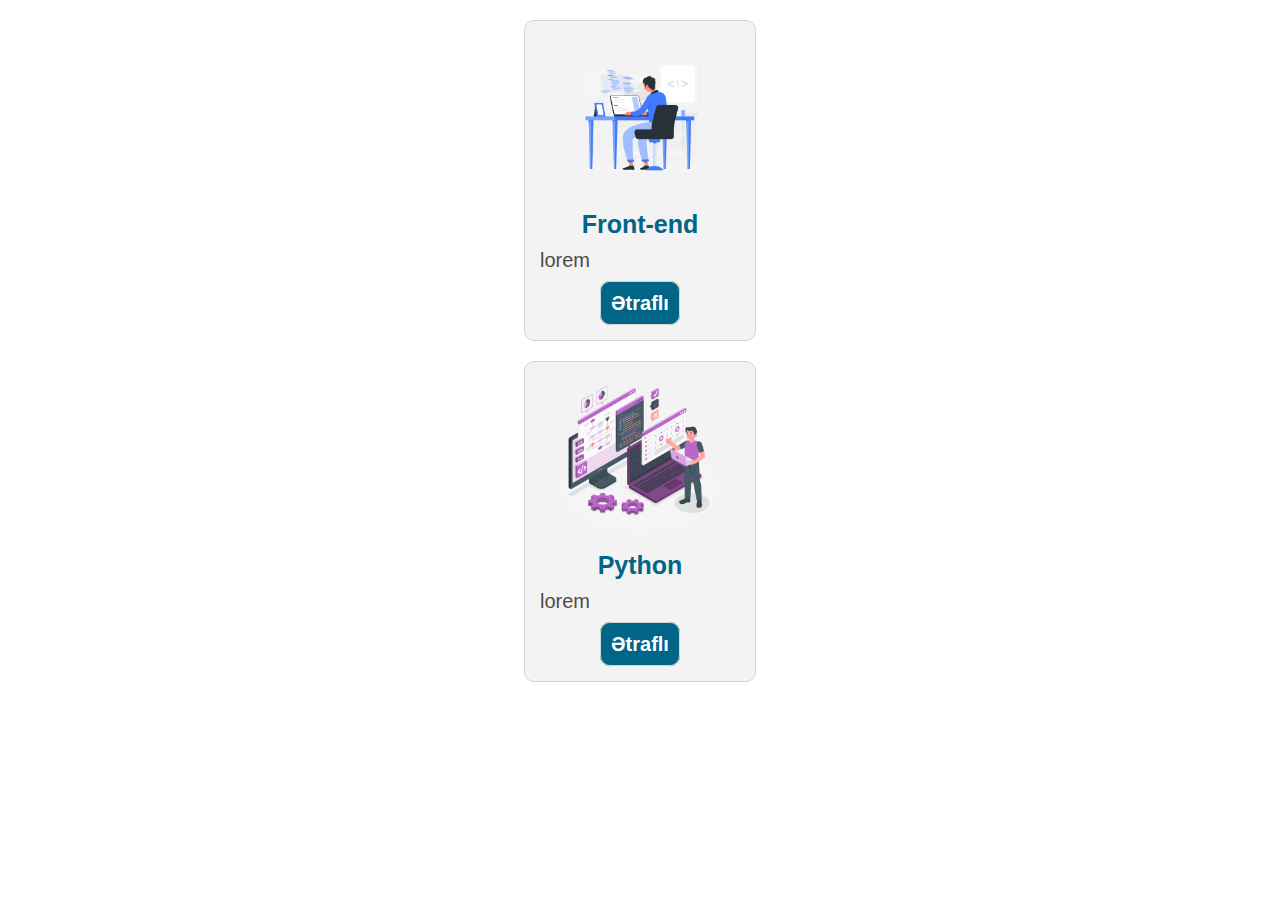
==== index.html @ 4b141990 "Add files via upload" ====
<!DOCTYPE html>
<html lang="en">
<head>
    <link rel="stylesheet" href="./assets/css/var.css">
    <meta charset="UTF-8">
    <meta http-equiv="X-UA-Compatible" content="IE=edge">
    <meta name="viewport" content="width=device-width, initial-scale=1.0">
    <title>Mr.Dev</title>

</head>
<body class="app">
    <course-item
        image = "front-end"
        title = "Front-end"
        shortAbout = "lorem"
        link = "frontend">
    </course-item>
    <course-item
        image = "python"
        title = "Python"
        shortAbout = "lorem"
        link = "python">
    </course-item>
</body>
<script src="./assets/js/components/course-item.js"></script>
</html>
---- assets/css/var.css ----
:root {
    --main-color: black;
    --second-color: rgb(0, 101, 134);
    --next-color: white;
}
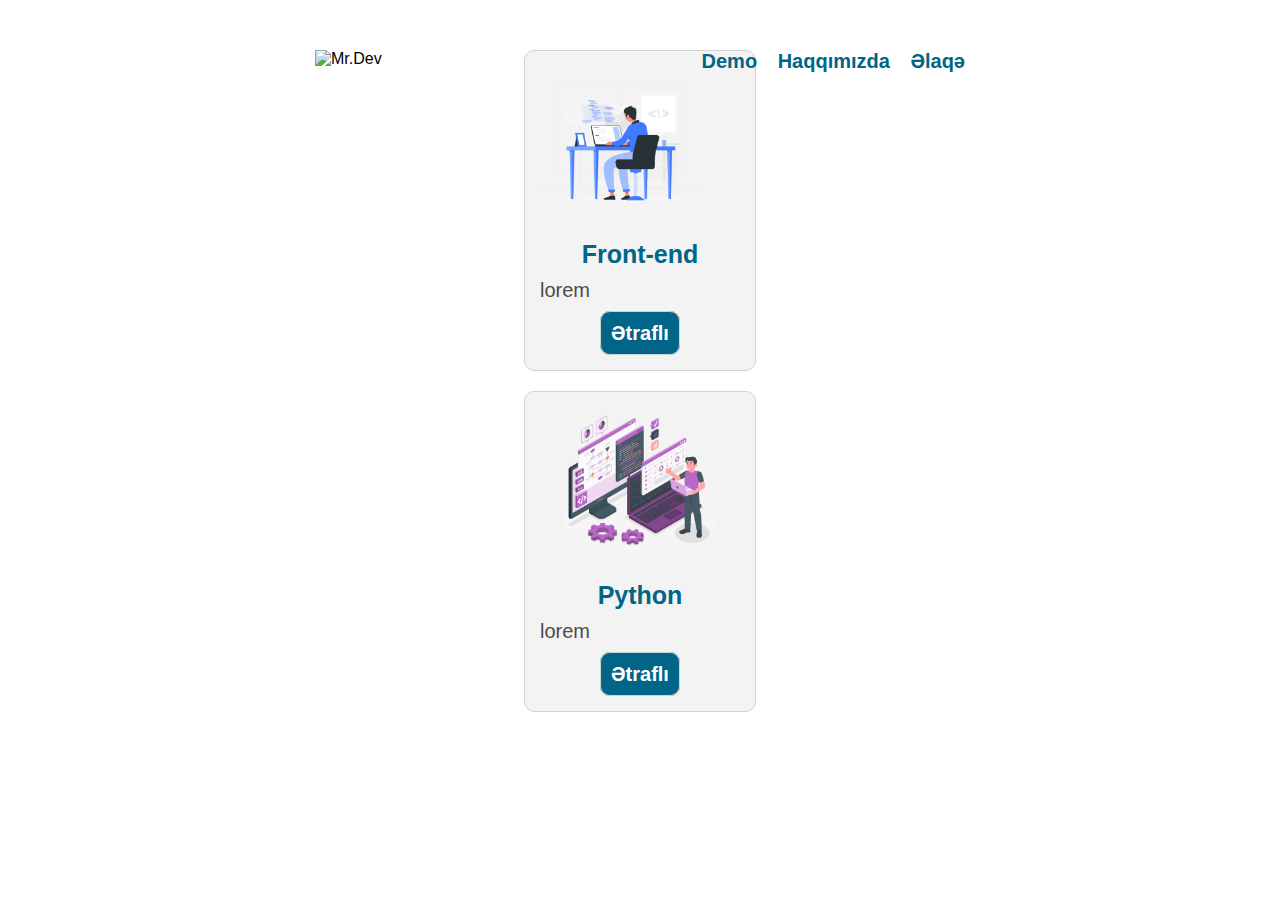
==== commit d133e86a: "Add files via upload" ====
--- a/index.html
+++ b/index.html
@@ -2,25 +2,25 @@
 <html lang="en">
 <head>
     <link rel="stylesheet" href="./assets/css/var.css">
+    <link rel="stylesheet" href="./assets/css/body.css">
+    <link rel="stylesheet" href="./assets/css/index.css">
+    <link rel="stylesheet" href="./assets/css/nav.css">
+    <link rel="stylesheet" href="./assets/css/main.css">
     <meta charset="UTF-8">
     <meta http-equiv="X-UA-Compatible" content="IE=edge">
     <meta name="viewport" content="width=device-width, initial-scale=1.0">
     <title>Mr.Dev</title>
 
 </head>
-<body class="app">
-    <course-item
-        image = "front-end"
-        title = "Front-end"
-        shortAbout = "lorem"
-        link = "frontend">
-    </course-item>
-    <course-item
-        image = "python"
-        title = "Python"
-        shortAbout = "lorem"
-        link = "python">
-    </course-item>
+<body class="app" onload="_load(true)">
+    <nav class="section"></nav>
+    <main class="section"></main>
 </body>
 <script src="./assets/js/components/course-item.js"></script>
+
+<script src="./assets/js/load.js"></script>
+<script src="./assets/js/var.js"></script>
+
+<script src="./assets/js/sections/nav.js"></script>
+<script src="./assets/js/sections/main.js"></script>
 </html>--- a/assets/css/body.css
+++ b/assets/css/body.css
@@ -0,0 +1,5 @@
+.app /* Body */ {
+    max-width: 650px;
+    width: 100%;
+    margin: auto;
+}--- a/assets/css/index.css
+++ b/assets/css/index.css
@@ -0,0 +1,17 @@
+.section {
+    margin-top: 50px;
+    margin-bottom: 50px;
+}
+
+.link {
+    color: var(--second-color);
+    font-weight: bold;
+    text-decoration: none;
+    font-size: 20px;
+    transition: 600ms;
+}
+
+.link:hover {
+    opacity: 0.7;
+    transition: 600ms;
+}--- a/assets/css/nav.css
+++ b/assets/css/nav.css
@@ -0,0 +1,15 @@
+#logo {
+    float: left;
+}
+
+#menu {
+    float: right;
+}
+
+.nav-logo {
+    width: 100px;
+}
+
+.nav-link:not(:last-child) {
+    margin-right: 15px;
+}--- a/assets/css/main.css
+++ b/assets/css/main.css
@@ -0,0 +1,3 @@
+main {
+    margin-top: 40px;
+}